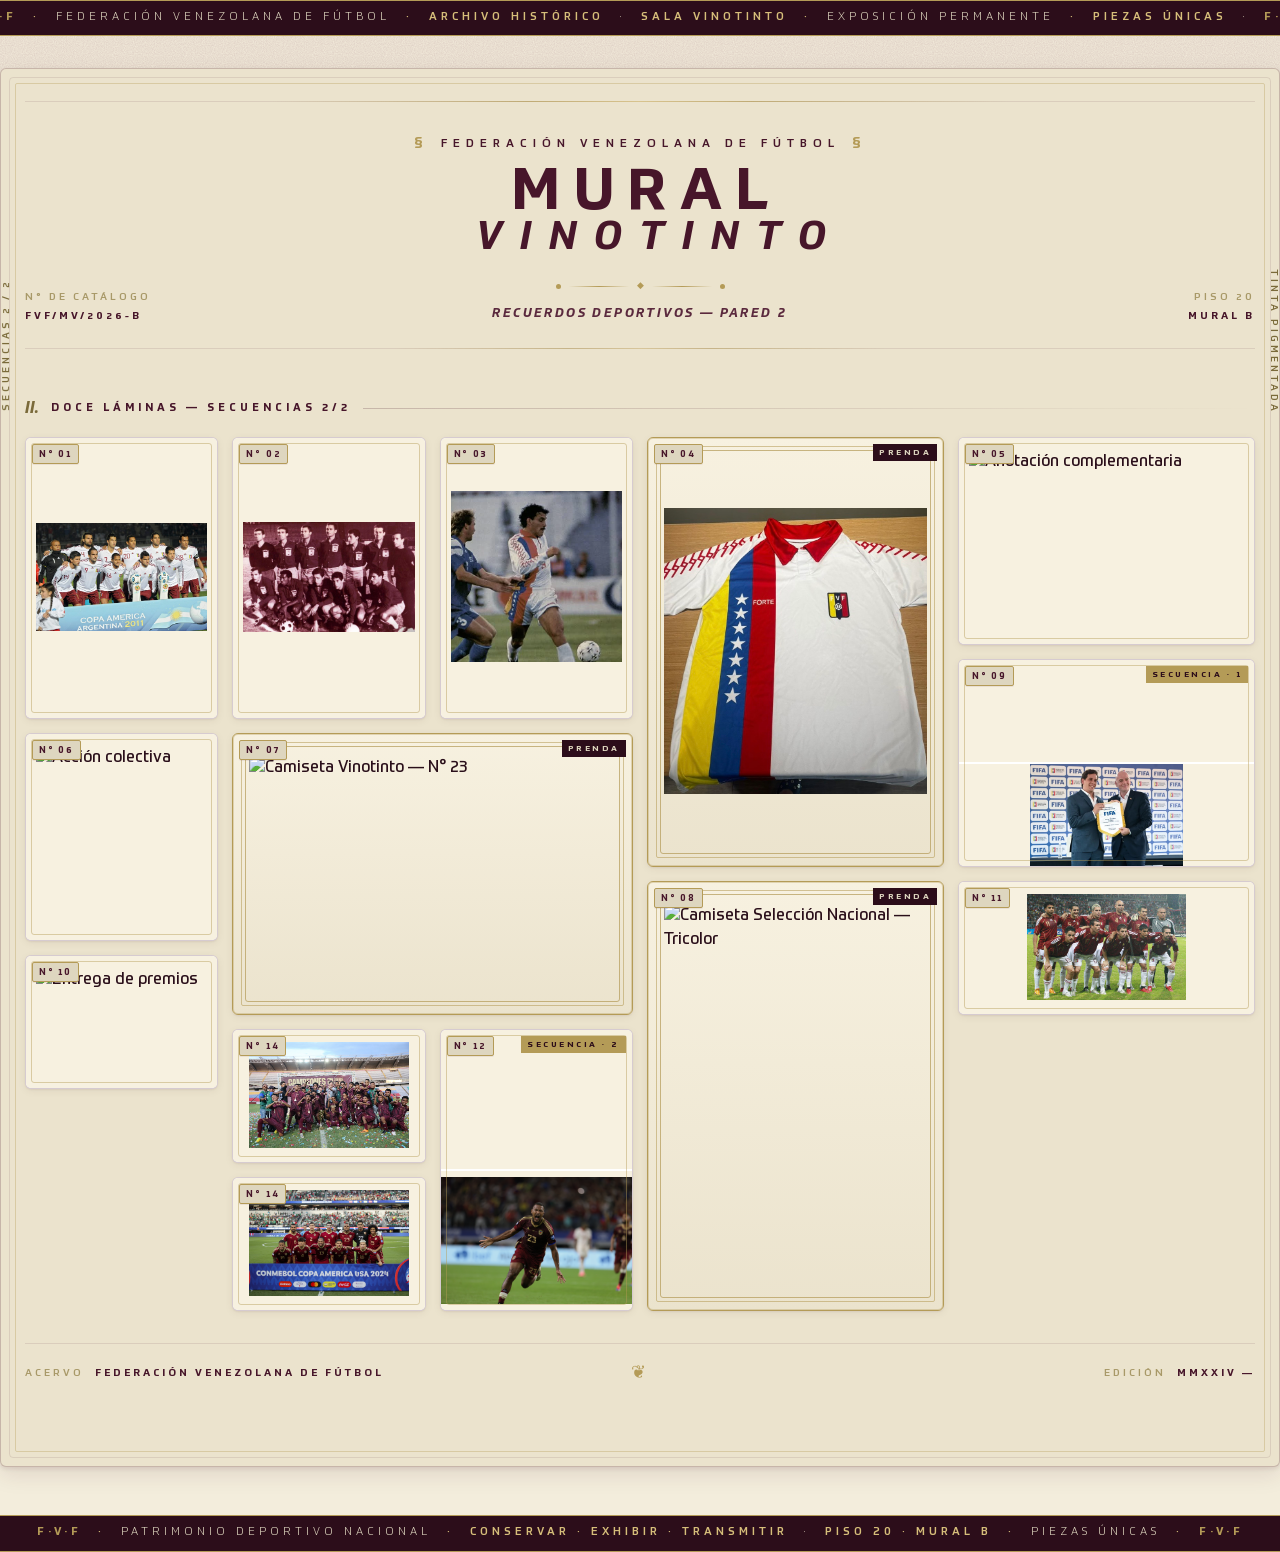
==== index2.html @ 31b4ae75 "Fix plate numbering conflict: plate 7 becomes 14, plate 11 is Juegos Indígenas" ====
<!DOCTYPE html>
<html lang="es">
<head>
    <meta charset="UTF-8">
    <meta name="viewport" content="width=device-width, initial-scale=1.0">
    <title>Mural Vinotinto — Pared 2 — Archivo FVF</title>
    <link rel="stylesheet" href="styles2.css">
</head>
<body>

<div class="grain" aria-hidden="true"></div>

<header class="archive-strip" aria-hidden="true">
    <div class="archive-strip__inner">
        <span>F·V·F</span>
        <span>·</span>
        <span>FEDERACIÓN VENEZOLANA DE FÚTBOL</span>
        <span>·</span>
        <span>ARCHIVO HISTÓRICO</span>
        <span>·</span>
        <span>SALA VINOTINTO</span>
        <span>·</span>
        <span>EXPOSICIÓN PERMANENTE</span>
        <span>·</span>
        <span>PIEZAS ÚNICAS</span>
        <span>·</span>
        <span>F·V·F</span>
    </div>
</header>

<div class="page-wrapper">

    <header class="page-header">
        <div class="page-header__meta page-header__meta--left">
            <span class="meta-line">N° DE CATÁLOGO</span>
            <span class="meta-value">FVF/MV/2026-B</span>
        </div>

        <div class="page-header__core">
            <p class="page-eyebrow">
                <span class="eyebrow-mark">§</span>
                <span>Federación Venezolana de Fútbol</span>
                <span class="eyebrow-mark">§</span>
            </p>
            <h1 class="page-title">
                <span class="title-line title-line--1">Mural</span>
                <span class="title-line title-line--2"><em>Vinotinto</em></span>
            </h1>
            <div class="page-header__rule" aria-hidden="true">
                <span class="rule-dot"></span>
                <span class="rule-bar"></span>
                <span class="rule-diamond">◆</span>
                <span class="rule-bar"></span>
                <span class="rule-dot"></span>
            </div>
            <p class="page-subtitle">Recuerdos deportivos &mdash; pared 2</p>
        </div>

        <div class="page-header__meta page-header__meta--right">
            <span class="meta-line">PISO 20</span>
            <span class="meta-value">MURAL B</span>
        </div>
    </header>

    <aside class="margin-note margin-note--left" aria-hidden="true">
        <span>— Inventario —</span>
        <span>Láminas 01 / 12</span>
        <span>Secuencias 2 / 2</span>
    </aside>

    <aside class="margin-note margin-note--right" aria-hidden="true">
        <span>— Soporte —</span>
        <span>Papel baritado</span>
        <span>Tinta pigmentada</span>
    </aside>

    <main class="mural-container" id="mural">

        <nav class="index-rail" aria-label="Índice de la colección">
            <span class="index-rail__num">ii.</span>
            <span class="index-rail__label">Doce láminas &mdash; secuencias 2/2</span>
            <span class="index-rail__rule"></span>
        </nav>

        <div class="mural-grid">

            <!-- Fila superior: 3 fotos + 2 camisetas -->

            <figure class="panel panel-1" data-category="teams" data-plate="01" data-title="Mejor participación en Copa América – Argentina 2011" data-desc="Bajo la dirección técnica de César Farías, la Selección Nacional absoluta firmó la página más gloriosa de su historia contemporánea al alcanzar, por primera vez, la instancia de semifinales del certamen continental más antiguo del mundo. La histórica campaña de la Vinotinto comenzó con una fase de grupos invicta en el Grupo B, donde sumó un memorable empate ante Brasil (0-0), una victoria frente a Ecuador (1-0) y un electrizante empate contra Paraguay (3-3). El punto cumbre del torneo llegó en los cuartos de final, cuando el combinado nacional superó con jerarquía a la favorita selección de Chile por 2-1 en San Juan, gracias a los goles de Oswaldo Vizcarrondo y Gabriel Cichero. Tras caer heroicamente en las semifinales por la vía de los penales y disputar el partido por el podio, Venezuela culminó con la obtención del cuarto lugar del torneo. Esta histórica posición representa el máximo rendimiento y el techo estadístico de la Vinotinto en la historia de la Copa América, estableciendo un hito sin precedentes de competitividad en la élite del fútbol sudamericano.">
                <span class="plate-number" aria-hidden="true">N°&nbsp;01</span>
                <img src="images2/2FOTO1.png" alt="Foto grupal de equipo">
            </figure>

            <figure class="panel panel-2" data-category="stadiums" data-plate="02" data-title="Primera victoria en Copa América – Uruguay 1967" data-desc="El 28 de enero de 1967, la Selección Nacional obtuvo su primera victoria oficial en el certamen continental, hoy conocido como Copa América. El encuentro, disputado en el Estadio Centenario de Montevideo, finalizó con un marcador de 3-0 frente a la delegación de Bolivia. Este resultado representó el ingreso de Venezuela en el registro de triunfos de la confederación y permanece como el hito fundacional de la competitividad internacional del fútbol venezolano en torneos oficiales.">
                <span class="plate-number" aria-hidden="true">N°&nbsp;02</span>
                <img src="images2/2FOTO2.png" alt="Sede de la FVF">
            </figure>

            <figure class="panel panel-3" data-category="teams" data-plate="03" data-title="José Luis Dolgetta · Máximo Goleador Copa América 1993" data-desc="José Luis Dolgetta Ascanio es el único venezolano en la historia en coronarse como máximo goleador de una Copa América, con 4 goles en la edición de Ecuador 1993, siendo además el máximo anotador histórico de Venezuela en el torneo con 6 goles. Con esos cuatro tantos superó a figuras como Gabriel Batistuta, Iván Zamorano y Adolfo "El Tren" Valencia, jugando apenas 3 partidos ante Ecuador, Uruguay y Estados Unidos. En 2009 fue galardonado por la CONMEBOL por su aporte dentro del campo de juego. Falleció el 31 de octubre de 2023 a los 53 años en Guayaquil, Ecuador, despedido por la FVF como una "leyenda inmortal" cuyo legado perdurará como inspiración para futuras generaciones del fútbol venezolano.">
                <span class="plate-number" aria-hidden="true">N°&nbsp;03</span>
                <img src="images2/2FOTO3.png" alt="Celebración del equipo">
            </figure>

            <figure class="panel panel-4 panel-jersey" data-category="jerseys" data-plate="04" data-title="Anotación complementaria" data-desc="Placa complementaria del mural 2.">
                <span class="plate-number" aria-hidden="true">N°&nbsp;04</span>
                <span class="plate-tag">PRENDA</span>
                <img src="images2/Camiseta3.jpg" alt="Camiseta histórica">
            </figure>

            <figure class="panel panel-5" data-category="events" data-plate="05" data-title="Tematización CNAR de Margarita" data-desc="La tematización del Centro Nacional de Alto Rendimiento (CNAR) de Margarita en 2024, bajo el período de Jorge Giménez, se centró en la modernización y potenciación de la identidad, renovando sus instalaciones, con la nueva imagen para consolidarlo como el epicentro de las selecciones nacionales de fútbol en Venezuela.">
                <span class="plate-number" aria-hidden="true">N°&nbsp;05</span>
                <img src="images2/2FOTO4.png" alt="Anotación complementaria">
            </figure>

            <!-- Fila media: fotos -->

            <figure class="panel panel-6" data-category="teams" data-plate="06" data-title="Deyna Castellanos · Goleadora Histórica de la Vinotinto Femenina" data-desc="Deyna Castellanos posee el registro como la goleadora histórica de la Selección Nacional absoluta femenina de Venezuela. Su trayectoria en el combinado nacional inició en las categorías formativas, donde formó parte de la delegación local en la obtención de dos campeonatos en los torneos Sudamericanos Sub-17 y en la consecución de dos cuartos lugares en las Copas Mundiales de la FIFA de dicha categoría. Su recorrido en la selección absoluta ha estado caracterizado por el desempeño en la capitanía y la efectividad frente al arco rival. Con una carrera profesional en clubes de ligas europeas y estadounidense, la delantera continúa sumando anotaciones en competencias oficiales y partidos amistosos internacionales en representación del balompié venezolano.">
                <span class="plate-number" aria-hidden="true">N°&nbsp;06</span>
                <img src="images2/2FOTO5.png" alt="Acción colectiva">
            </figure>

            <figure class="panel panel-7" data-category="events" data-plate="14" data-title="Acción de juego" data-desc="Momento de acción durante un partido oficial de la Selección Nacional.">
                <span class="plate-number" aria-hidden="true">N°&nbsp;14</span>
                <img src="images2/2FOTO8.png" alt="Acción de juego">
            </figure>

            <figure class="panel panel-8" data-category="events" data-plate="10" data-title="CONMEBOL Sub-17 de Futsal – Paraguay 2022" data-desc="La Selección Nacional de Venezuela firmó una actuación consagratoria al obtener la medalla de bronce en el certamen continental celebrado en Luque, Paraguay, durante el mes de junio de 2023, luego de la reprogramación del calendario oficial de la confederación. El combinado juvenil demostró un altísimo nivel competitivo a lo largo del torneo, logrando subirse al podio de manera contundente tras golear 5-1 a la delegación de Colombia en el encuentro definitivo por el tercer puesto, un partido donde la Vinotinto impuso su jerarquía táctica y efectividad goleadora desde los primeros minutos del juego.">
                <span class="plate-number" aria-hidden="true">N°&nbsp;10</span>
                <img src="images2/2FOTO6.png" alt="Entrega de premios">
            </figure>

            <figure class="panel panel-9 panel-jersey" data-category="jerseys" data-plate="08" data-title="Camiseta Selección Nacional — Tricolor" data-desc="Camiseta oficial de la Selección Nacional de Venezuela con los colores de la bandera nacional.">
                <span class="plate-number" aria-hidden="true">N°&nbsp;08</span>
                <span class="plate-tag">PRENDA</span>
                <img src="images2/Camiseta10.png" alt="Camiseta Selección Nacional — Tricolor">
            </figure>

            <figure class="panel panel-11" data-category="teams" data-plate="11" data-title="Primera edición de los Juegos Indígenas - Puerto Ordaz 2023" data-desc="Registro de la edición inaugural de los Juegos Indígenas organizada por la Federación Venezolana de Fútbol en el estado Bolívar. El certamen, celebrado en octubre de 2023, concluyó con la selección del estado Amazonas como campeón invicto tras imponerse 1-0 ante la delegación del Zulia en la final. Este evento institucionalizó un espacio de competición para los pueblos originarios, integrando el talento deportivo de diversas regiones bajo los estándares federativos y fortaleciendo la identidad cultural dentro de la estructura del fútbol nacional.">
                <span class="plate-number" aria-hidden="true">N°&nbsp;11</span>
                <img src="images2/2FOTO11.png" alt="Foto de equipo">
            </figure>

            <!-- Fila inferior: stacks y fotos -->

            <figure class="panel panel-12 panel-stack" data-category="events" data-plate="09" data-title="Visitas institucionales-Presidente FIFA Y CONMEBOL" data-desc="La gestión federativa iniciada en 2021 ha contado con el aval de las máximas autoridades del fútbol mundial y regional. Durante los primeros 100 días de administración, el presidente de la FIFA, Gianni Infantino, realizó una visita oficial en la que evaluó el crecimiento técnico y el potencial del fútbol venezolano. Posteriormente, en julio de 2022, el presidente de la CONMEBOL, Alejandro Domínguez, cumplió una agenda de trabajo en el país coincidiendo con el primer año de gestión de Jorge Giménez. Estos encuentros diplomáticos consolidan la integración de la Federación en los planes estratégicos de desarrollo de ambas organizaciones.">
                <span class="plate-number" aria-hidden="true">N°&nbsp;09</span>
                <span class="plate-tag plate-tag--alt">SECUENCIA · 1</span>
                <div class="stack-item" style="background-image:url('images2/2FOTO7_1_.png')"></div>
                <div class="stack-item" style="background-image:url('images2/2FOTO7_2_.png')"></div>
            </figure>

            <figure class="panel panel-13 panel-stack" data-category="events" data-plate="12" data-title="Máximo Goleador Histórico: Salomón Rondón" data-desc="Durante la edición de la Copa América 2024 en Estados Unidos, Salomón Rondón alcanzó los 7 goles en el historial de este certamen, consolidando su liderazgo estadístico en el encuentro de cuartos de final ante Canadá, en donde marcó un gol inolvidable desde el centro de la cancha. Con este registro, superó la marca de 6 anotaciones que ostentaba José Luis Dolgetta desde 1995. A su vez, el delantero venezolano con un total de 13 goles, Salomón Rondón es el máximo anotador de la Selección Nacional en procesos clasificatorios hacia la Copa Mundial de la FIFA, conseguido en el proceso de eliminatorias mundialistas para USA, MÉXICO CANADÁ 2026. El hito se estableció tras anotar el gol del empate (1-1) frente a Argentina en la ciudad de Maturín el 10 de octubre del 2024, superando el récord previo de 12 tantos establecido por Juan Arango.">
                <span class="plate-number" aria-hidden="true">N°&nbsp;12</span>
                <span class="plate-tag plate-tag--alt">SECUENCIA · 2</span>
                <div class="stack-item" style="background-image:url('images2/2FOTO10_1_.png')"></div>
                <div class="stack-item" style="background-image:url('images2/2FOTO10_2_.png')"></div>
            </figure>

            <figure class="panel panel-14" data-category="events" data-plate="14" data-title="Mejor participación Copa América 2024 en Fase de Grupos - Estados Unidos 2024" data-desc="Mejor campaña de la Vinotinto absoluta en Copa América en fase de grupos. En este torneo, la Vinotinto logró por primera vez en su historia un puntaje ideal, batiendo a Ecuador (2-1), México (1-0) y a Jamaica (3-0), obteniendo 9 puntos de 9 posibles al ganar sus tres encuentros correspondientes al Grupo B.">
                <span class="plate-number" aria-hidden="true">N°&nbsp;14</span>
                <img src="images2/2FOTO9.png" alt="Momento de juego">
            </figure>

            <figure class="panel panel-15 panel-jersey" data-category="jerseys" data-plate="07" data-title="Camiseta Vinotinto — N° 23" data-desc="Camiseta vinotinto de la Selección Nacional con el número 23, utilizada en competiciones oficiales.">
                <span class="plate-number" aria-hidden="true">N°&nbsp;07</span>
                <span class="plate-tag">PRENDA</span>
                <img src="images2/Camiseta5.png" alt="Camiseta Vinotinto — N° 23">
            </figure>

        </div>

        <footer class="archive-footer">
            <div class="archive-footer__col archive-footer__col--left">
                <span class="footer-key">Acervo</span>
                <span class="footer-val">Federación Venezolana de Fútbol</span>
            </div>
            <div class="archive-footer__col archive-footer__col--center">
                <span class="footer-ornament">❦</span>
            </div>
            <div class="archive-footer__col archive-footer__col--right">
                <span class="footer-key">Edición</span>
                <span class="footer-val">MMXXIV &mdash;</span>
            </div>
        </footer>

    </main>

</div>

<footer class="archive-strip archive-strip--bottom" aria-hidden="true">
    <div class="archive-strip__inner">
        <span>F·V·F</span>
        <span>·</span>
        <span>PATRIMONIO DEPORTIVO NACIONAL</span>
        <span>·</span>
        <span>CONSERVAR · EXHIBIR · TRANSMITIR</span>
        <span>·</span>
        <span>PISO 20 · MURAL B</span>
        <span>·</span>
        <span>PIEZAS ÚNICAS</span>
        <span>·</span>
        <span>F·V·F</span>
    </div>
</footer>

<div class="lightbox" id="lightbox" role="dialog" aria-modal="true" aria-hidden="true">
    <button class="lightbox-close" id="lightboxClose" aria-label="Cerrar vista ampliada">&times;</button>
    <figure class="lightbox-content">
        <div class="lightbox-frame">
            <span class="lightbox-plate" id="lightboxPlate"></span>
            <img id="lightboxImg" src="" alt="">
        </div>
        <figcaption>
            <p class="lightbox-eyebrow" id="lightboxEyebrow">Placa del archivo</p>
            <h2 id="lightboxTitle"></h2>
            <p id="lightboxDesc"></p>
        </figcaption>
    </figure>
</div>

<script src="script.js"></script>
</body>
</html>
---- styles2.css ----
/* ============================================
   FUENTES — Prometo (local)
   ============================================ */
@font-face {
    font-family: 'Prometo';
    src: url('prometo_font/Prometo-Light.ttf') format('truetype');
    font-weight: 300;
    font-style: normal;
    font-display: swap;
}
@font-face {
    font-family: 'Prometo';
    src: url('prometo_font/Prometo.ttf') format('truetype');
    font-weight: 400;
    font-style: normal;
    font-display: swap;
}
@font-face {
    font-family: 'Prometo';
    src: url('prometo_font/Prometo-Medium.ttf') format('truetype');
    font-weight: 500;
    font-style: normal;
    font-display: swap;
}
@font-face {
    font-family: 'Prometo';
    src: url('prometo_font/Prometo-Bold.ttf') format('truetype');
    font-weight: 700;
    font-style: normal;
    font-display: swap;
}
@font-face {
    font-family: 'Prometo';
    src: url('prometo_font/Prometo-BoldItalic.ttf') format('truetype');
    font-weight: 700;
    font-style: italic;
    font-display: swap;
}
@font-face {
    font-family: 'Prometo';
    src: url('prometo_font/Prometo-Black.ttf') format('truetype');
    font-weight: 900;
    font-style: normal;
    font-display: swap;
}

/* ============================================
   MURAL VINOTINTO — Paleta FVF
   ============================================ */
:root {
    --vino:        #47162a;
    --vino-oscuro: #2c0d1a;
    --vino-suave:  #6a1f3a;
    --oro:         #b49b57;
    --oro-claro:   #d6be7a;
    --oro-sombra:  #7a6a3a;
    --pergamino:   #ded6bf;
    --pergamino-2: #c9c0a5;
    --blanco:      #ffffff;
    --noche:       #1C1C1C;
    --noche-2:     #2a2426;

    --ink-1: #2a0f1a;
    --ink-2: #5b2a3e;
    --ink-3: #7a6a3a;
    --ink-4: #a89968;

    --line-1: rgba(71, 22, 42, 0.10);
    --line-2: rgba(71, 22, 42, 0.22);
    --line-3: rgba(71, 22, 42, 0.40);
    --line-oro: #b49b57;
    --line-vino: rgba(71, 22, 42, 0.6);

    --bg-0: #f3eddc;
    --bg-1: #ebe3cd;
    --bg-2: #ffffff;
    --bg-3: #ded6bf;
    --bg-control: #f7f1e0;

    --shadow-1: 0 1px 2px rgba(71, 22, 42, 0.08), 0 2px 8px rgba(71, 22, 42, 0.06);
    --shadow-2: 0 2px 4px rgba(71, 22, 42, 0.10), 0 8px 22px rgba(71, 22, 42, 0.10);
    --shadow-3: 0 4px 8px rgba(71, 22, 42, 0.12), 0 18px 40px rgba(71, 22, 42, 0.15);

    --r-sm: 4px;
    --r-md: 6px;
    --r-lg: 10px;

    --s-1: 4px;
    --s-2: 8px;
    --s-3: 12px;
    --s-4: 16px;
    --s-5: 24px;
    --s-6: 32px;
    --s-7: 48px;
    --s-8: 64px;

    --font-display: 'Prometo', 'Helvetica Neue', Arial, sans-serif;
    --font-body:    'Prometo', 'Helvetica Neue', Arial, sans-serif;
    --font-mono:    'Prometo', 'Courier New', monospace;
}

/* ============================================
   RESET Y BASE
   ============================================ */
*, *::before, *::after { box-sizing: border-box; margin: 0; padding: 0; }
html { scroll-behavior: smooth; }
body {
    font-family: var(--font-body);
    background: var(--bg-0);
    color: var(--ink-1);
    line-height: 1.5;
    min-height: 100vh;
    -webkit-font-smoothing: antialiased;
    text-rendering: optimizeLegibility;
    overflow-x: hidden;
}
img { display: block; max-width: 100%; height: auto; }
button { font: inherit; cursor: pointer; border: none; background: none; color: inherit; }

/* ============================================
   TEXTURA DE PAPEL / GRANO
   ============================================ */
.grain {
    position: fixed;
    inset: 0;
    pointer-events: none;
    z-index: 1;
    opacity: 0.35;
    mix-blend-mode: multiply;
    background-image: url("data:image/svg+xml;utf8,<svg viewBox='0 0 200 200' xmlns='http://www.w3.org/2000/svg'><filter id='n'><feTurbulence type='fractalNoise' baseFrequency='0.9' numOctaves='2' stitchTiles='stitch'/><feColorMatrix values='0 0 0 0 0.28  0 0 0 0 0.09  0 0 0 0 0.16  0 0 0 0.55 0'/></filter><rect width='100%25' height='100%25' filter='url(%23n)'/></svg>");
    background-size: 200px 200px;
}

/* ============================================
   FILO / SELLO DE ARCHIVO
   ============================================ */
.archive-strip {
    background: var(--vino-oscuro);
    color: var(--oro-claro);
    border-top: 1px solid var(--oro);
    border-bottom: 1px solid var(--oro);
    overflow: hidden;
    position: relative;
    z-index: 5;
}
.archive-strip--bottom {
    background: var(--vino-oscuro);
    margin-top: var(--s-6);
}
.archive-strip__inner {
    display: flex;
    gap: var(--s-4);
    align-items: center;
    justify-content: center;
    white-space: nowrap;
    padding: 9px 0;
    font-size: 0.68rem;
    letter-spacing: 4px;
    text-transform: uppercase;
    font-weight: 500;
    color: var(--oro-claro);
    animation: strip-marquee 38s linear infinite;
}
.archive-strip__inner span:nth-child(odd) { color: var(--oro-claro); }
.archive-strip__inner span:nth-child(3n)   { color: var(--pergamino); font-weight: 300; }
.archive-strip__inner span:first-child,
.archive-strip__inner span:last-child  { color: var(--oro); font-weight: 700; }

@keyframes strip-marquee {
    from { transform: translateX(0); }
    to   { transform: translateX(-50%); }
}

/* ============================================
   MARCO DE LA SALA
   ============================================ */
.page-wrapper {
    max-width: 1280px;
    margin: var(--s-6) auto var(--s-7);
    padding: var(--s-6) var(--s-5) var(--s-7);
    background: var(--bg-1);
    border: 1px solid var(--line-2);
    border-radius: var(--r-md);
    box-shadow: var(--shadow-2);
    position: relative;
    z-index: 2;
}
.page-wrapper::before {
    content: "";
    position: absolute;
    inset: 8px;
    border: 1px solid var(--line-1);
    border-radius: 4px;
    pointer-events: none;
}
.page-wrapper::after {
    content: "";
    position: absolute;
    inset: 14px;
    border: 1px solid var(--line-oro);
    border-radius: 2px;
    pointer-events: none;
    opacity: 0.35;
}

/* ============================================
   CARTEL DE LA SALA (encabezado)
   ============================================ */
.page-header {
    display: grid;
    grid-template-columns: 1fr auto 1fr;
    align-items: end;
    gap: var(--s-5);
    margin-bottom: var(--s-6);
    padding: var(--s-6) 0 var(--s-5);
    position: relative;
    border-top: 1px solid var(--line-1);
    border-bottom: 1px solid var(--line-1);
}
.page-header::before,
.page-header::after {
    content: "";
    position: absolute;
    left: 50%;
    transform: translateX(-50%);
    height: 1px;
    background: linear-gradient(90deg, transparent 0%, var(--oro) 35%, var(--oro-claro) 50%, var(--oro) 65%, transparent 100%);
}
.page-header::before { top: -1px;   width: 60%;  opacity: 0.7; }
.page-header::after  { bottom: -1px; width: 40%;  opacity: 0.5; }

.page-header__meta {
    display: flex;
    flex-direction: column;
    gap: 4px;
    font-size: 0.62rem;
    letter-spacing: 3px;
    text-transform: uppercase;
    color: var(--ink-3);
    font-weight: 500;
}
.page-header__meta--left  { text-align: left;  align-items: flex-start; }
.page-header__meta--right { text-align: right; align-items: flex-end; }
.page-header__meta .meta-line { color: var(--ink-4); }
.page-header__meta .meta-value { color: var(--vino); font-weight: 700; }

.page-header__core {
    text-align: center;
    display: flex;
    flex-direction: column;
    align-items: center;
    gap: var(--s-2);
}

.page-eyebrow {
    font-family: var(--font-body);
    font-size: 0.7rem;
    font-weight: 500;
    letter-spacing: 6px;
    text-transform: uppercase;
    color: var(--vino);
    display: inline-flex;
    align-items: center;
    gap: var(--s-3);
}
.eyebrow-mark {
    color: var(--oro);
    font-size: 0.85rem;
    font-weight: 700;
    transform: translateY(-1px);
}

.page-title {
    font-family: var(--font-display);
    line-height: 0.95;
    color: var(--vino);
    text-transform: uppercase;
    display: flex;
    flex-direction: column;
    align-items: center;
    gap: 0;
    margin: 4px 0 6px;
}
.title-line--1 {
    font-size: clamp(2.4rem, 5.2vw, 3.6rem);
    font-weight: 700;
    letter-spacing: 14px;
    padding-left: 14px;
}
.title-line--2 {
    font-size: clamp(1.6rem, 3.4vw, 2.4rem);
    font-weight: 300;
    letter-spacing: 22px;
    padding-left: 22px;
    color: var(--vino-oscuro);
}
.title-line--2 em {
    font-style: italic;
    font-weight: 300;
    letter-spacing: 18px;
    padding-left: 18px;
    color: var(--vino);
}

.page-header__rule {
    display: flex;
    align-items: center;
    gap: var(--s-2);
    margin: var(--s-2) 0 var(--s-1);
}
.rule-dot { width: 5px; height: 5px; border-radius: 50%; background: var(--oro); }
.rule-bar { width: 60px; height: 1px; background: linear-gradient(90deg, transparent, var(--oro), transparent); }
.rule-diamond { color: var(--oro); font-size: 0.55rem; transform: translateY(-1px); }

.page-subtitle {
    font-size: 0.78rem;
    color: var(--ink-2);
    font-weight: 400;
    letter-spacing: 2.4px;
    text-transform: uppercase;
    font-style: italic;
}

/* ============================================
   ANOTACIONES MARGINALES
   ============================================ */
.margin-note {
    position: absolute;
    top: 200px;
    font-size: 0.6rem;
    letter-spacing: 3px;
    text-transform: uppercase;
    color: var(--ink-3);
    font-weight: 500;
    display: flex;
    flex-direction: column;
    gap: 6px;
    pointer-events: none;
    z-index: 3;
}
.margin-note--left  { left: -42px;  writing-mode: vertical-rl; transform: rotate(180deg); }
.margin-note--right { right: -42px; writing-mode: vertical-rl; }
.margin-note span:first-child {
    color: var(--vino);
    font-weight: 700;
    letter-spacing: 4px;
}

/* ============================================
   RAIL DE ÍNDICE
   ============================================ */
.index-rail {
    display: flex;
    align-items: center;
    gap: var(--s-3);
    margin: 0 0 var(--s-4);
    font-size: 0.66rem;
    letter-spacing: 4px;
    text-transform: uppercase;
    color: var(--ink-3);
    font-weight: 500;
}
.index-rail__num {
    font-family: var(--font-display);
    font-style: italic;
    font-size: 1rem;
    color: var(--oro-sombra);
    font-weight: 700;
    letter-spacing: 0;
}
.index-rail__label { color: var(--vino); font-weight: 700; }
.index-rail__rule {
    flex: 1;
    height: 1px;
    background: linear-gradient(90deg, var(--line-2) 0%, transparent 100%);
}

/* ============================================
   CONTENEDOR DEL MURAL
   ============================================ */
.mural-container {
    position: relative;
    padding: var(--s-4) 0 var(--s-6);
}

.mural-grid {
    display: grid;
    grid-template-columns: repeat(12, 1fr);
    grid-auto-rows: 60px;
    gap: 14px;
    position: relative;
}

/* ============================================
   PANELES — ESTILOS BASE
   ============================================ */
.panel {
    position: relative;
    margin: 0;
    overflow: hidden;
    border-radius: var(--r-md);
    background: var(--bg-2);
    border: 1px solid var(--line-2);
    box-shadow: var(--shadow-1);
    cursor: pointer;
    transition:
        transform 0.45s cubic-bezier(.2,.7,.3,1),
        box-shadow 0.45s ease,
        border-color 0.35s ease,
        z-index 0s 0.25s;
    z-index: 1;
}
.panel::after {
    content: "";
    position: absolute;
    inset: 5px;
    border: 1px solid var(--line-oro);
    border-radius: 3px;
    pointer-events: none;
    opacity: 0.45;
    transition: opacity 0.4s ease;
    z-index: 3;
}
.panel img {
    width: 100%;
    height: 100%;
    object-fit: contain;
    display: block;
    transition: transform 0.6s cubic-bezier(.2,.7,.3,1), filter 0.4s ease;
    background: #f7f1e0;
    padding: 12px 10px 14px;
}
.panel:hover,
.panel.is-highlight {
    transform: translateY(-4px);
    border-color: var(--line-oro);
    box-shadow: var(--shadow-2), 0 0 0 1px var(--oro);
    z-index: 20;
    transition: transform 0.45s cubic-bezier(.2,.7,.3,1), box-shadow 0.45s ease, border-color 0.35s ease, z-index 0s;
}
.panel:hover::after,
.panel.is-highlight::after { opacity: 1; }
.panel:hover img,
.panel.is-highlight img { transform: scale(1.04); }
.panel.is-dimmed { opacity: 0.30; filter: grayscale(60%); }

/* Etiqueta de placa */
.plate-number {
    position: absolute;
    top: 6px;
    left: 6px;
    z-index: 4;
    font-family: var(--font-display);
    font-size: 0.55rem;
    letter-spacing: 1.8px;
    color: var(--vino);
    background: var(--pergamino);
    padding: 3px 6px 2px;
    border: 1px solid var(--line-oro);
    border-radius: 2px;
    text-transform: uppercase;
    font-weight: 700;
    box-shadow: 0 1px 0 rgba(71, 22, 42, 0.08);
    transition: background 0.35s ease, color 0.35s ease;
}
.panel:hover .plate-number,
.panel.is-highlight .plate-number {
    background: var(--vino);
    color: var(--oro-claro);
    border-color: var(--oro);
}

/* Etiqueta de categoría */
.plate-tag {
    position: absolute;
    top: 6px;
    right: 6px;
    z-index: 4;
    font-family: var(--font-display);
    font-size: 0.5rem;
    letter-spacing: 2.5px;
    color: var(--pergamino);
    background: var(--vino-oscuro);
    padding: 3px 6px 2px;
    text-transform: uppercase;
    font-weight: 700;
    transition: background 0.35s ease, color 0.35s ease;
}
.plate-tag--alt {
    background: var(--oro);
    color: var(--vino-oscuro);
}
.panel:hover .plate-tag,
.panel.is-highlight .plate-tag {
    background: var(--oro);
    color: var(--vino-oscuro);
}
.panel:hover .plate-tag--alt,
.panel.is-highlight .plate-tag--alt {
    background: var(--vino-oscuro);
    color: var(--oro);
}

/* Panel con stack vertical */
.panel-stack {
    padding: 0;
    background: var(--bg-2);
    display: flex;
    flex-direction: column;
    gap: 2px;
}
.panel-stack .plate-number,
.panel-stack .plate-tag { z-index: 5; }
.stack-item {
    flex: 1;
    width: 100%;
    min-height: 0;
    background-position: center;
    background-size: contain;
    background-repeat: no-repeat;
    background-color: #f7f1e0;
}

/* Panel tipo jersey */
.panel-jersey {
    background: linear-gradient(180deg, #f7f1e0 0%, #ebe3cd 100%);
    border: 1px solid var(--line-oro);
    box-shadow: inset 0 0 0 1px rgba(180, 155, 87, 0.35), var(--shadow-1);
}
.panel-jersey::before {
    content: "";
    position: absolute;
    inset: 8px;
    border: 1px solid rgba(180, 155, 87, 0.55);
    border-radius: 2px;
    pointer-events: none;
    z-index: 3;
}
.panel-jersey::after {
    inset: 12px;
    border-color: var(--line-oro);
    opacity: 0.7;
}
.panel-jersey img {
    background: transparent;
    padding: 22px 16px 24px;
}

/* ============================================
   POSICIONAMIENTO — PAREDA 2
   Estructura basada en pared2.png:
   - Fila superior: foto grande + 2 camisetas + foto
   - Fila media: fotos pequeñas
   - Fila inferior: fotos + stacks
   ============================================ */

/* Fila superior: 3 fotos + 2 camisetas */
.panel-1   { grid-column: 1 / span 2;  grid-row: 1 / span 4; }   /* 2FOTO1 — foto grande grupo */
.panel-2   { grid-column: 3 / span 2;  grid-row: 1 / span 4; }   /* 2FOTO2 — sede FVF */
.panel-3   { grid-column: 5 / span 2;  grid-row: 1 / span 4; }   /* 2FOTO3 — celebración */
.panel-4   { grid-column: 7 / span 3;  grid-row: 1 / span 6; }   /* Camiseta10 — camiseta blanca tricolor */
.panel-5   { grid-column: 10 / span 3; grid-row: 1 / span 3; }   /* 2FOTO4 — más pequeña */

/* Fila media */
.panel-6   { grid-column: 1 / span 2;  grid-row: 5 / span 3; }   /* 2FOTO4 */
.panel-7   { grid-column: 3 / span 2;  grid-row: 9 / span 2; }   /* 2FOTO5 — izquierda, arriba */
.panel-8   { grid-column: 1 / span 2;  grid-row: 8 / span 2; }   /* 2FOTO6 — debajo de panel 6 */
.panel-9   { grid-column: 7 / span 3;  grid-row: 7 / span 6; }   /* Camiseta10 — debajo de panel 4, mismo tamaño */
.panel-11  { grid-column: 10 / span 3; grid-row: 7 / span 2; }   /* 2FOTO9 — mismo ancho que panel 12 */

/* Fila inferior — stacks y fotos */
.panel-12  { grid-column: 10 / span 3; grid-row: 4 / span 3; }   /* Stack: 2FOTO7_1 + 2FOTO7_2 — debajo de panel 5 */
.panel-15  { grid-column: 3 / span 4;  grid-row: 5 / span 4; }  /* Camiseta5 — arriba */
.panel-13  { grid-column: 5 / span 2;  grid-row: 9 / span 4; }  /* Stack: 2FOTO10 — derecha */
.panel-14  { grid-column: 3 / span 2;  grid-row: 11 / span 2; }  /* 2FOTO11 — izquierda, abajo */

/* ============================================
   PIE EDITORIAL
   ============================================ */
.archive-footer {
    display: grid;
    grid-template-columns: 1fr auto 1fr;
    align-items: center;
    gap: var(--s-4);
    margin-top: var(--s-6);
    padding: var(--s-4) 0 0;
    border-top: 1px solid var(--line-1);
    font-size: 0.62rem;
    letter-spacing: 3px;
    text-transform: uppercase;
    color: var(--ink-3);
    font-weight: 500;
}
.archive-footer__col--left  { text-align: left;  }
.archive-footer__col--right { text-align: right; }
.archive-footer__col--center { text-align: center; }
.footer-key { color: var(--ink-4); margin-right: 6px; }
.footer-val { color: var(--vino); font-weight: 700; }
.footer-ornament { color: var(--oro); font-size: 1.1rem; }

/* ============================================
   LIGHTBOX
   ============================================ */
.lightbox {
    position: fixed;
    inset: 0;
    background: rgba(28, 28, 28, 0.85);
    display: flex;
    align-items: center;
    justify-content: center;
    padding: var(--s-5);
    opacity: 0;
    visibility: hidden;
    transition: opacity 0.3s ease, visibility 0.3s ease;
    z-index: 1000;
    backdrop-filter: blur(10px);
    -webkit-backdrop-filter: blur(10px);
}
.lightbox.is-open {
    opacity: 1;
    visibility: visible;
}
.lightbox-content {
    max-width: 96vw;
    max-height: 92vh;
    display: flex;
    flex-direction: row;
    align-items: stretch;
    justify-content: center;
    gap: var(--s-5);
    transform: scale(0.94);
    transition: transform 0.4s cubic-bezier(.2,.7,.3,1);
}
.lightbox.is-open .lightbox-content { transform: scale(1); }
.lightbox-frame {
    position: relative;
    padding: 10px;
    background: var(--pergamino);
    border: 1px solid var(--line-oro);
    box-shadow: var(--shadow-3);
    flex: 0 1 auto;
    display: flex;
    align-items: center;
    justify-content: center;
    max-height: 88vh;
}
.lightbox-frame::before {
    content: "";
    position: absolute;
    inset: 4px;
    border: 1px solid var(--line-oro);
    pointer-events: none;
    opacity: 0.6;
}
.lightbox-plate {
    position: absolute;
    top: -14px;
    left: 50%;
    transform: translateX(-50%);
    background: var(--vino-oscuro);
    color: var(--oro-claro);
    font-family: var(--font-display);
    font-size: 0.65rem;
    letter-spacing: 3px;
    text-transform: uppercase;
    padding: 4px 14px;
    z-index: 2;
    font-weight: 700;
}
.lightbox-content img {
    max-width: 52vw;
    max-height: 84vh;
    object-fit: contain;
    display: block;
    background: #f7f1e0;
}
.lightbox-content figcaption {
    text-align: left;
    width: 420px;
    max-width: 42vw;
    padding: var(--s-3) var(--s-3) var(--s-3) 0;
    color: var(--pergamino);
    flex: 0 0 420px;
    max-height: 86vh;
    overflow-y: auto;
    scrollbar-width: thin;
    scrollbar-color: var(--oro) transparent;
}
.lightbox-content figcaption::-webkit-scrollbar { width: 6px; }
.lightbox-content figcaption::-webkit-scrollbar-track { background: transparent; }
.lightbox-content figcaption::-webkit-scrollbar-thumb { background: var(--line-oro); border-radius: 3px; }
.lightbox-eyebrow {
    font-size: 0.62rem;
    letter-spacing: 4px;
    text-transform: uppercase;
    color: var(--oro);
    font-weight: 700;
    margin-bottom: 8px;
}
.lightbox-content figcaption h2 {
    font-family: var(--font-display);
    font-size: 1.35rem;
    font-weight: 700;
    letter-spacing: 2px;
    line-height: 1.2;
    color: var(--oro-claro);
    text-transform: uppercase;
    margin-bottom: 12px;
}
.lightbox-content figcaption p {
    font-size: 0.88rem;
    color: var(--pergamino);
    line-height: 1.65;
    font-weight: 300;
    text-align: justify;
    hyphens: auto;
}
.lightbox-close {
    position: absolute;
    top: 18px;
    right: 28px;
    font-size: 1.6rem;
    color: var(--oro-claro);
    width: 44px;
    height: 44px;
    display: flex;
    align-items: center;
    justify-content: center;
    border-radius: 50%;
    background: rgba(28, 13, 26, 0.6);
    border: 1px solid var(--oro);
    transition: background 0.25s ease, transform 0.4s ease, border-color 0.25s ease;
    line-height: 1;
}
.lightbox-close:hover {
    background: var(--vino);
    border-color: var(--oro-claro);
    transform: rotate(90deg);
    color: var(--oro-claro);
}

/* ============================================
   ANIMACIONES
   ============================================ */
@keyframes fadeUp {
    from { opacity: 0; transform: translateY(18px); }
    to   { opacity: 1; transform: translateY(0); }
}
@keyframes header-rise {
    from { opacity: 0; transform: translateY(8px); letter-spacing: 4px; }
    to   { opacity: 1; transform: translateY(0);  letter-spacing: 14px; }
}

.page-header { animation: fadeUp 0.7s ease both; }
.page-header__meta--left  { animation: fadeUp 0.6s ease 0.1s both; }
.page-header__meta--right { animation: fadeUp 0.6s ease 0.1s both; }
.title-line--1 { animation: header-rise 0.9s cubic-bezier(.2,.7,.3,1) 0.15s both; }
.title-line--2 { animation: fadeUp 0.7s ease 0.35s both; }
.page-header__rule { animation: fadeUp 0.6s ease 0.5s both; }
.page-subtitle { animation: fadeUp 0.6s ease 0.6s both; }
.index-rail { animation: fadeUp 0.6s ease 0.7s both; }
.archive-footer { animation: fadeUp 0.6s ease 1.1s both; }

.panel { animation: fadeUp 0.7s ease both; }
.panel-1  { animation-delay: 0.20s; }
.panel-2  { animation-delay: 0.25s; }
.panel-3  { animation-delay: 0.30s; }
.panel-4  { animation-delay: 0.35s; }
.panel-5  { animation-delay: 0.40s; }
.panel-6  { animation-delay: 0.45s; }
.panel-7  { animation-delay: 0.50s; }
.panel-8  { animation-delay: 0.55s; }
.panel-9  { animation-delay: 0.60s; }
.panel-11 { animation-delay: 0.65s; }
.panel-12 { animation-delay: 0.75s; }
.panel-13 { animation-delay: 0.80s; }
.panel-14 { animation-delay: 0.85s; }
.panel-15 { animation-delay: 0.90s; }

/* ============================================
   FOCUS — accesibilidad
   ============================================ */
:focus-visible {
    outline: 2px solid var(--vino);
    outline-offset: 3px;
    border-radius: 4px;
}
.panel:focus-visible {
    outline: 2px solid var(--vino);
    outline-offset: 4px;
}

/* ============================================
   RESPONSIVE — TABLET
   ============================================ */
@media (max-width: 900px) {
    .archive-strip__inner { font-size: 0.6rem; letter-spacing: 3px; }
    .page-header {
        grid-template-columns: 1fr;
        text-align: center;
        gap: var(--s-3);
    }
    .page-header__meta--left,
    .page-header__meta--right {
        align-items: center;
        text-align: center;
    }
    .page-header__core { order: -1; }
    .margin-note { display: none; }

    .mural-grid {
        grid-template-columns: repeat(6, 1fr);
        grid-auto-rows: 70px;
        gap: 10px;
    }

    .panel-1   { grid-column: 1 / span 6; grid-row: 1 / span 4; }
    .panel-2   { grid-column: 1 / span 3; grid-row: 5 / span 6; }
    .panel-3   { grid-column: 4 / span 3; grid-row: 5 / span 6; }
    .panel-4   { grid-column: 1 / span 3; grid-row: 11 / span 2; }
    .panel-5   { grid-column: 4 / span 3; grid-row: 11 / span 2; }
    .panel-6   { grid-column: 1 / span 3; grid-row: 13 / span 3; }
    .panel-7   { grid-column: 4 / span 3; grid-row: 13 / span 3; }
    .panel-8   { grid-column: 1 / span 2; grid-row: 16 / span 2; }
    .panel-9   { grid-column: 3 / span 2; grid-row: 16 / span 2; }
    .panel-11  { grid-column: 1 / span 6; grid-row: 18 / span 2; }
    .panel-12  { grid-column: 4 / span 3; grid-row: 20 / span 4; }
    .panel-13  { grid-column: 1 / span 3; grid-row: 20 / span 4; }
    .panel-14  { grid-column: 4 / span 3; grid-row: 24 / span 4; }
    .panel-15  { grid-column: 1 / span 6; grid-row: 28 / span 2; }
}

/* ============================================
   RESPONSIVE — MÓVIL
   ============================================ */
@media (max-width: 600px) {
    .page-wrapper { padding: var(--s-4) var(--s-2) var(--s-5); margin: var(--s-3) auto; }
    .title-line--1 { letter-spacing: 8px;  padding-left: 8px; }
    .title-line--2 { letter-spacing: 10px; padding-left: 10px; }
    .title-line--2 em { letter-spacing: 8px; padding-left: 8px; }

    .mural-grid {
        display: flex;
        flex-direction: column;
        gap: var(--s-3);
    }

    .panel,
    .panel-1, .panel-2, .panel-3, .panel-4, .panel-5,
    .panel-6, .panel-7, .panel-8, .panel-9, .panel-11,
    .panel-12, .panel-13, .panel-14, .panel-15 {
        grid-column: auto;
        grid-row: auto;
        width: 100%;
        flex: 0 0 auto;
    }

    .panel-1, .panel-4, .panel-5, .panel-6, .panel-7, .panel-8, .panel-9, .panel-10, .panel-11 {
        height: 220px;
    }
    .panel-2, .panel-3, .panel-jersey { height: 320px; }
    .panel-12, .panel-13 { height: 360px; }
    .panel-14, .panel-15 { height: 260px; }

    .archive-footer {
        grid-template-columns: 1fr;
        text-align: center;
        gap: var(--s-2);
    }
    .archive-footer__col--left,
    .archive-footer__col--right { text-align: center; }
    .archive-footer__col--center { order: -1; }

    .lightbox-content {
        flex-direction: column;
        gap: var(--s-3);
        max-height: 94vh;
    }
    .lightbox-content img { max-width: 90vw; max-height: 45vh; }
    .lightbox-content figcaption {
        text-align: left;
        max-width: 92vw;
        width: 92vw;
        flex: 0 1 auto;
        max-height: 42vh;
        padding: 0 var(--s-2);
    }
    .lightbox-content figcaption h2 { font-size: 1.15rem; letter-spacing: 1.5px; }
    .lightbox-content figcaption p  { font-size: 0.85rem; text-align: left; }
}
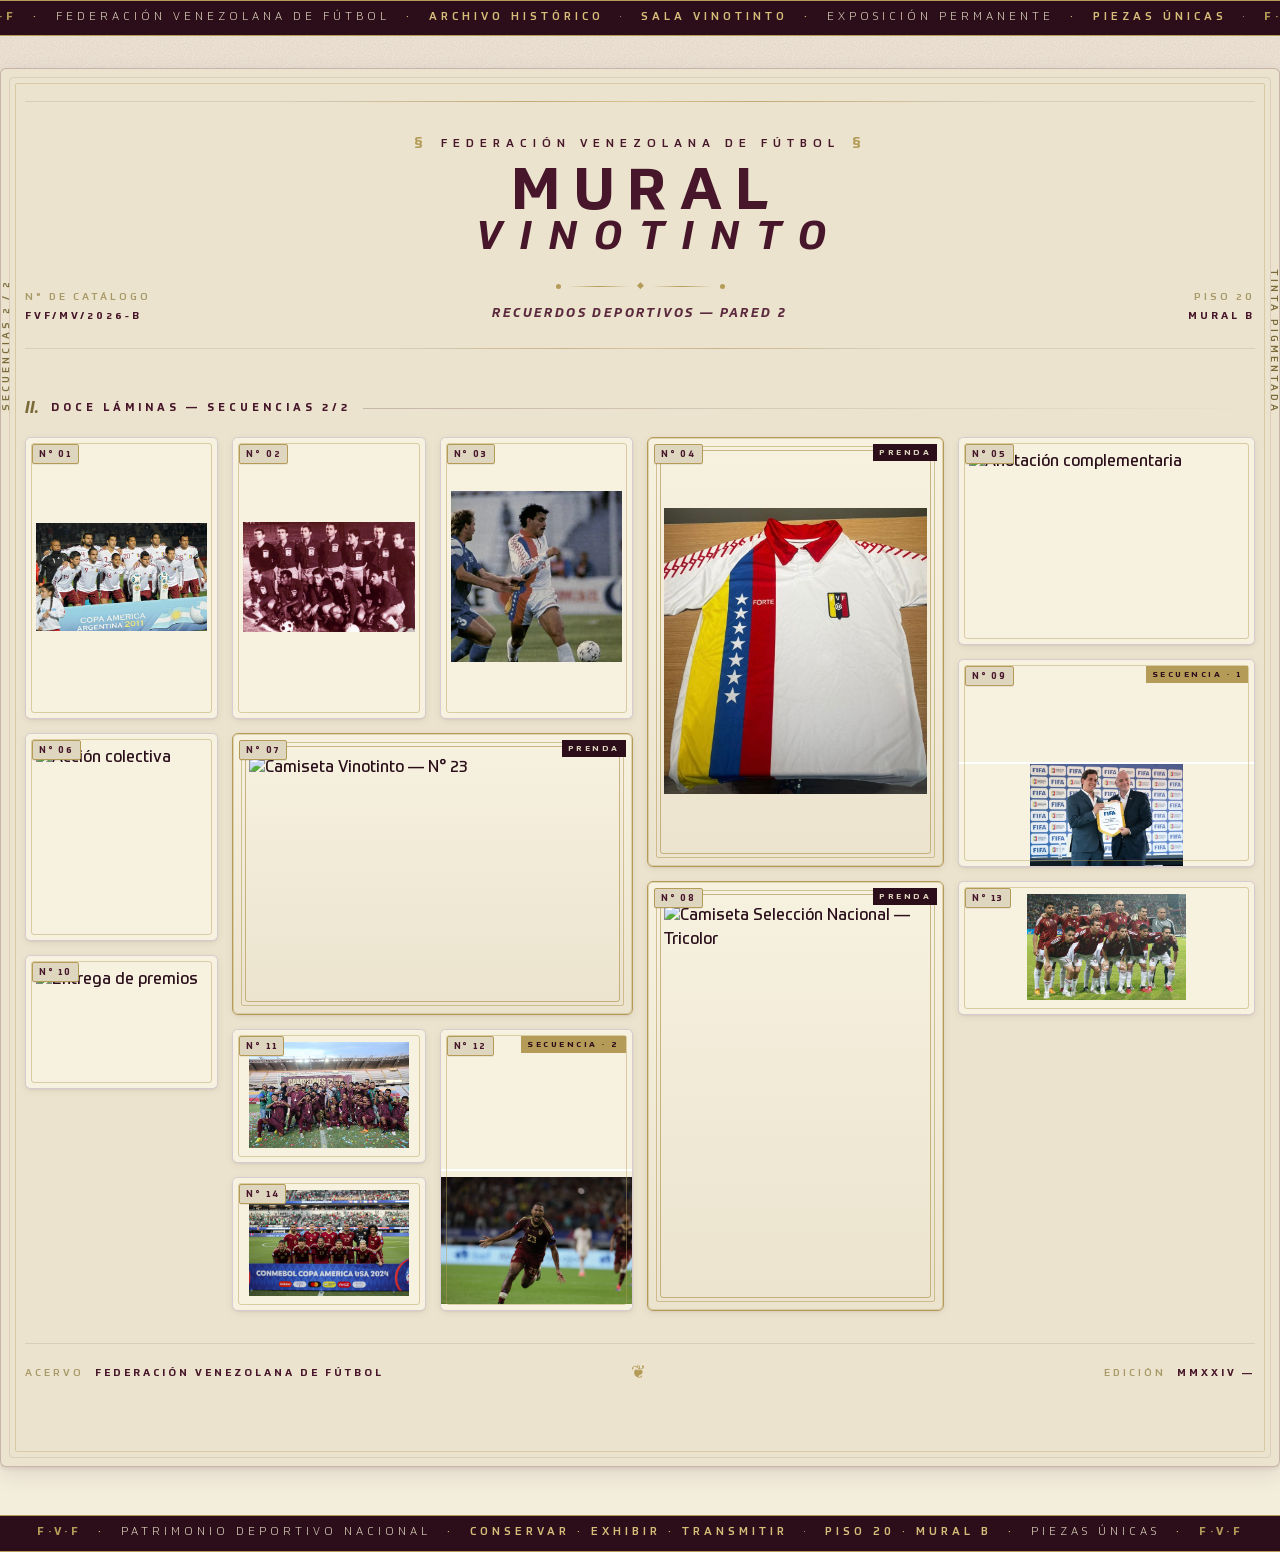
==== commit e87be43d: "Update plate 11: Juegos Indígenas" ====
--- a/index2.html
+++ b/index2.html
@@ -119,9 +119,9 @@
                 <img src="images2/2FOTO5.png" alt="Acción colectiva">
             </figure>
 
-            <figure class="panel panel-7" data-category="events" data-plate="14" data-title="Acción de juego" data-desc="Momento de acción durante un partido oficial de la Selección Nacional.">
-                <span class="plate-number" aria-hidden="true">N°&nbsp;14</span>
-                <img src="images2/2FOTO8.png" alt="Acción de juego">
+            <figure class="panel panel-7" data-category="events" data-plate="11" data-title="Primera edición de los Juegos Indígenas - Puerto Ordaz 2023" data-desc="Registro de la edición inaugural de los Juegos Indígenas organizada por la Federación Venezolana de Fútbol en el estado Bolívar. El certamen, celebrado en octubre de 2023, concluyó con la selección del estado Amazonas como campeón invicto tras imponerse 1-0 ante la delegación del Zulia en la final. Este evento institucionalizó un espacio de competición para los pueblos originarios, integrando el talento deportivo de diversas regiones bajo los estándares federativos y fortaleciendo la identidad cultural dentro de la estructura del fútbol nacional.">
+                <span class="plate-number" aria-hidden="true">N°&nbsp;11</span>
+                <img src="images2/2FOTO8.png" alt="Juegos Indígenas">
             </figure>
 
             <figure class="panel panel-8" data-category="events" data-plate="10" data-title="CONMEBOL Sub-17 de Futsal – Paraguay 2022" data-desc="La Selección Nacional de Venezuela firmó una actuación consagratoria al obtener la medalla de bronce en el certamen continental celebrado en Luque, Paraguay, durante el mes de junio de 2023, luego de la reprogramación del calendario oficial de la confederación. El combinado juvenil demostró un altísimo nivel competitivo a lo largo del torneo, logrando subirse al podio de manera contundente tras golear 5-1 a la delegación de Colombia en el encuentro definitivo por el tercer puesto, un partido donde la Vinotinto impuso su jerarquía táctica y efectividad goleadora desde los primeros minutos del juego.">
@@ -135,8 +135,8 @@
                 <img src="images2/Camiseta10.png" alt="Camiseta Selección Nacional — Tricolor">
             </figure>
 
-            <figure class="panel panel-11" data-category="teams" data-plate="11" data-title="Primera edición de los Juegos Indígenas - Puerto Ordaz 2023" data-desc="Registro de la edición inaugural de los Juegos Indígenas organizada por la Federación Venezolana de Fútbol en el estado Bolívar. El certamen, celebrado en octubre de 2023, concluyó con la selección del estado Amazonas como campeón invicto tras imponerse 1-0 ante la delegación del Zulia en la final. Este evento institucionalizó un espacio de competición para los pueblos originarios, integrando el talento deportivo de diversas regiones bajo los estándares federativos y fortaleciendo la identidad cultural dentro de la estructura del fútbol nacional.">
-                <span class="plate-number" aria-hidden="true">N°&nbsp;11</span>
+            <figure class="panel panel-11" data-category="teams" data-plate="13" data-title="Once Inicial del Clasificatorio al Mundial 2010 · Con presencia de Miguel &quot;Miky&quot; Mea Vitali" data-desc="Once Inicial utilizado en las eliminatorias rumbo a Sudáfrica 2010. Con presencia de Miguel Mea Vitali, directivo de la FVF. En esa selección, brilló &quot;Miky&quot;, un mediocampista reconocido por su precisión en las entregas, su liderazgo y su refinado pie para los tiros libres, cualidades que lo convirtieron en uno de los pilares del proceso clasificatorio bajo la dirección de César Farías. En total, Mea Vitali acumuló 87 partidos internacionales con la Vinotinto, consolidándose como uno de los referentes más importantes de su generación.">
+                <span class="plate-number" aria-hidden="true">N°&nbsp;13</span>
                 <img src="images2/2FOTO11.png" alt="Foto de equipo">
             </figure>
 
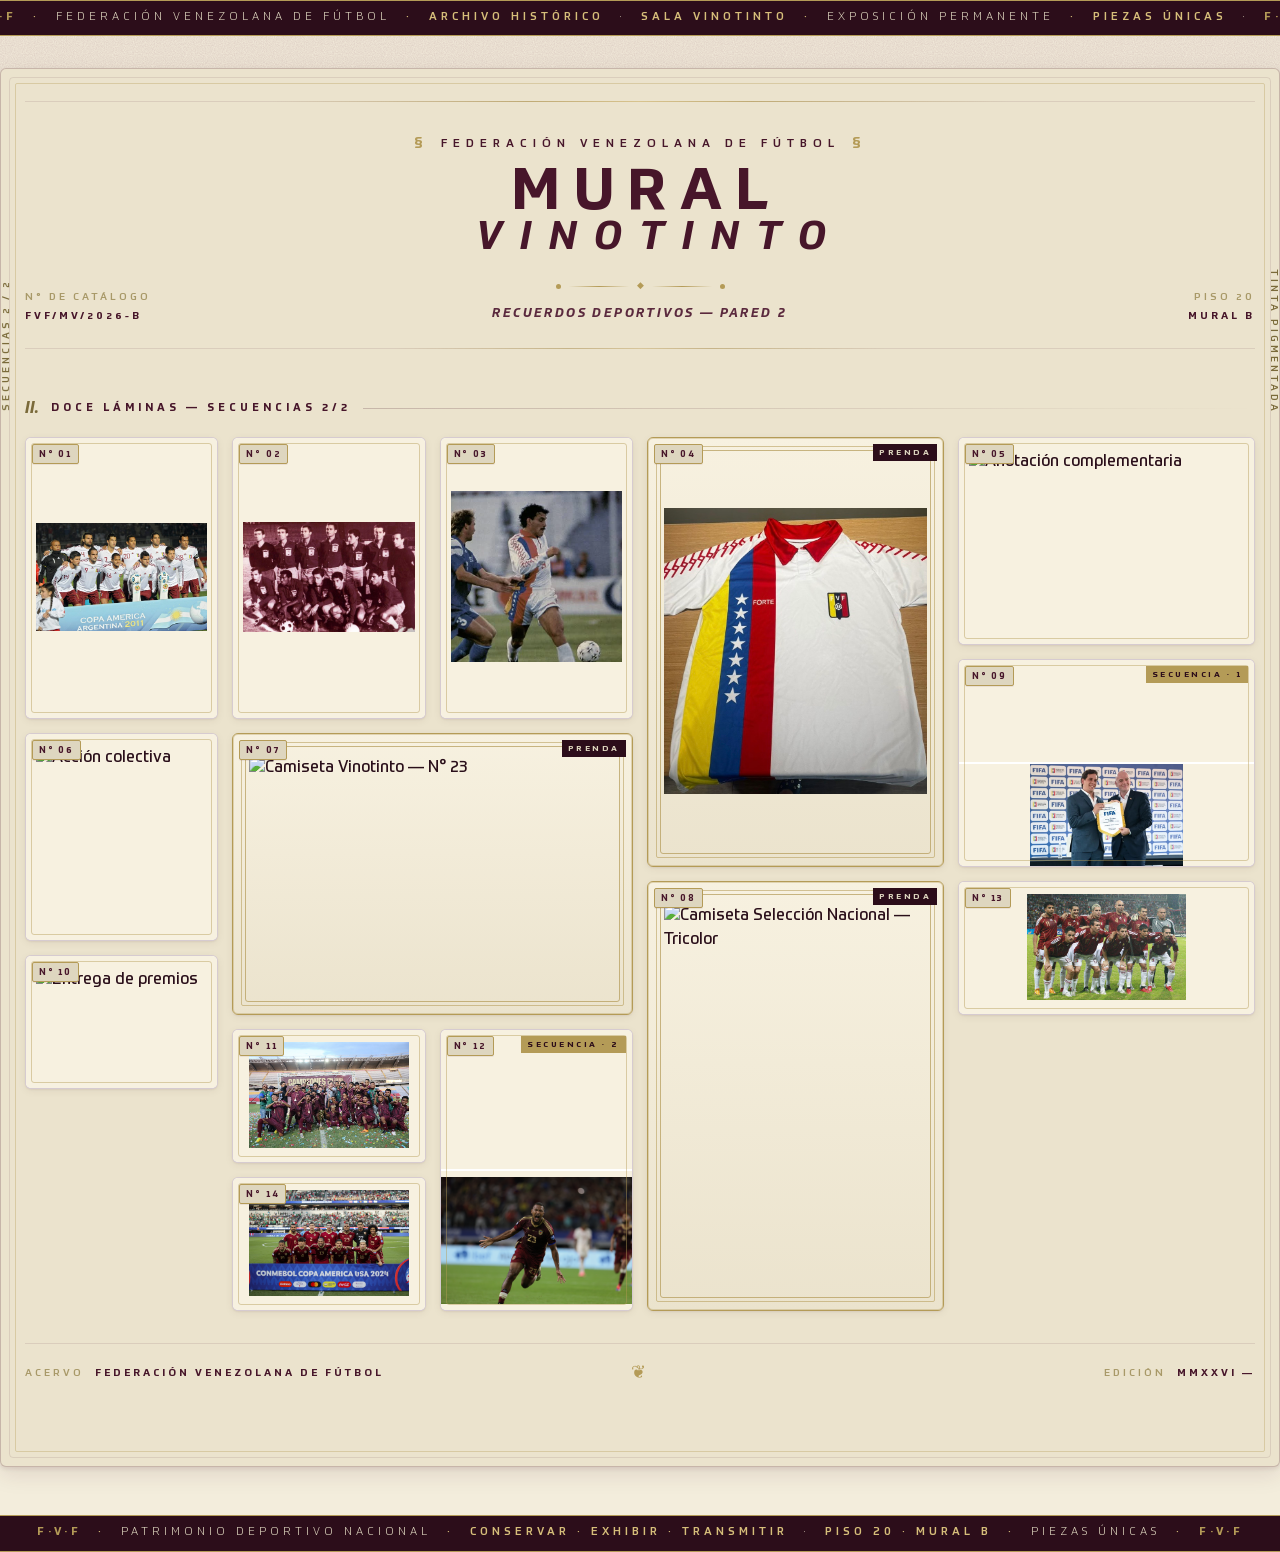
==== commit 6d2bcf47: "Change MMXXIV to MMXXVI in both index files" ====
--- a/index2.html
+++ b/index2.html
@@ -96,12 +96,12 @@
                 <img src="images2/2FOTO2.png" alt="Sede de la FVF">
             </figure>
 
-            <figure class="panel panel-3" data-category="teams" data-plate="03" data-title="José Luis Dolgetta · Máximo Goleador Copa América 1993" data-desc="José Luis Dolgetta Ascanio es el único venezolano en la historia en coronarse como máximo goleador de una Copa América, con 4 goles en la edición de Ecuador 1993, siendo además el máximo anotador histórico de Venezuela en el torneo con 6 goles. Con esos cuatro tantos superó a figuras como Gabriel Batistuta, Iván Zamorano y Adolfo "El Tren" Valencia, jugando apenas 3 partidos ante Ecuador, Uruguay y Estados Unidos. En 2009 fue galardonado por la CONMEBOL por su aporte dentro del campo de juego. Falleció el 31 de octubre de 2023 a los 53 años en Guayaquil, Ecuador, despedido por la FVF como una "leyenda inmortal" cuyo legado perdurará como inspiración para futuras generaciones del fútbol venezolano.">
+            <figure class="panel panel-3" data-category="teams" data-plate="03" data-title="José Luis Dolgetta · Máximo Goleador Copa América 1993" data-desc="José Luis Dolgetta Ascanio es el único venezolano en la historia en coronarse como máximo goleador de una Copa América, con 4 goles en la edición de Ecuador 1993, siendo además el máximo anotador histórico de Venezuela en el torneo con 6 goles. Con esos cuatro tantos superó a figuras como Gabriel Batistuta, Iván Zamorano y Adolfo &quot;El Tren&quot; Valencia, jugando apenas 3 partidos ante Ecuador, Uruguay y Estados Unidos. En 2009 fue galardonado por la CONMEBOL por su aporte dentro del campo de juego. Falleció el 31 de octubre de 2023 a los 53 años en Guayaquil, Ecuador, despedido por la FVF como una &quot;leyenda inmortal&quot; cuyo legado perdurará como inspiración para futuras generaciones del fútbol venezolano.">
                 <span class="plate-number" aria-hidden="true">N°&nbsp;03</span>
                 <img src="images2/2FOTO3.png" alt="Celebración del equipo">
             </figure>
 
-            <figure class="panel panel-4 panel-jersey" data-category="jerseys" data-plate="04" data-title="Anotación complementaria" data-desc="Placa complementaria del mural 2.">
+            <figure class="panel panel-4 panel-jersey" data-category="jerseys" data-plate="04" data-title="José Luis Dolgetta · Máximo Goleador Copa América 1993" data-desc="José Luis Dolgetta Ascanio es el único venezolano en la historia en coronarse como máximo goleador de una Copa América, con 4 goles en la edición de Ecuador 1993, siendo además el máximo anotador histórico de Venezuela en el torneo con 6 goles. Con esos cuatro tantos superó a figuras como Gabriel Batistuta, Iván Zamorano y Adolfo &quot;El Tren&quot; Valencia, jugando apenas 3 partidos ante Ecuador, Uruguay y Estados Unidos. En 2009 fue galardonado por la CONMEBOL por su aporte dentro del campo de juego. Falleció el 31 de octubre de 2023 a los 53 años en Guayaquil, Ecuador, despedido por la FVF como una &quot;leyenda inmortal&quot; cuyo legado perdurará como inspiración para futuras generaciones del fútbol venezolano.">
                 <span class="plate-number" aria-hidden="true">N°&nbsp;04</span>
                 <span class="plate-tag">PRENDA</span>
                 <img src="images2/Camiseta3.jpg" alt="Camiseta histórica">
@@ -129,7 +129,7 @@
                 <img src="images2/2FOTO6.png" alt="Entrega de premios">
             </figure>
 
-            <figure class="panel panel-9 panel-jersey" data-category="jerseys" data-plate="08" data-title="Camiseta Selección Nacional — Tricolor" data-desc="Camiseta oficial de la Selección Nacional de Venezuela con los colores de la bandera nacional.">
+            <figure class="panel panel-9 panel-jersey" data-category="jerseys" data-plate="08" data-title="Máximo Goleador Histórico: Salomón Rondón" data-desc="Durante la edición de la Copa América 2024 en Estados Unidos, Salomón Rondón alcanzó los 7 goles en el historial de este certamen, consolidando su liderazgo estadístico en el encuentro de cuartos de final ante Canadá, en donde marcó un gol inolvidable desde el centro de la cancha. Con este registro, superó la marca de 6 anotaciones que ostentaba José Luis Dolgetta desde 1995. A su vez, el delantero venezolano con un total de 13 goles, Salomón Rondón es el máximo anotador de la Selección Nacional en procesos clasificatorios hacia la Copa Mundial de la FIFA, conseguido en el proceso de eliminatorias mundialistas para USA, MÉXICO CANADÁ 2026. El hito se estableció tras anotar el gol del empate (1-1) frente a Argentina en la ciudad de Maturín el 10 de octubre del 2024, superando el récord previo de 12 tantos establecido por Juan Arango.">
                 <span class="plate-number" aria-hidden="true">N°&nbsp;08</span>
                 <span class="plate-tag">PRENDA</span>
                 <img src="images2/Camiseta10.png" alt="Camiseta Selección Nacional — Tricolor">
@@ -179,7 +179,7 @@
             </div>
             <div class="archive-footer__col archive-footer__col--right">
                 <span class="footer-key">Edición</span>
-                <span class="footer-val">MMXXIV &mdash;</span>
+                <span class="footer-val">MMXXVI &mdash;</span>
             </div>
         </footer>
 
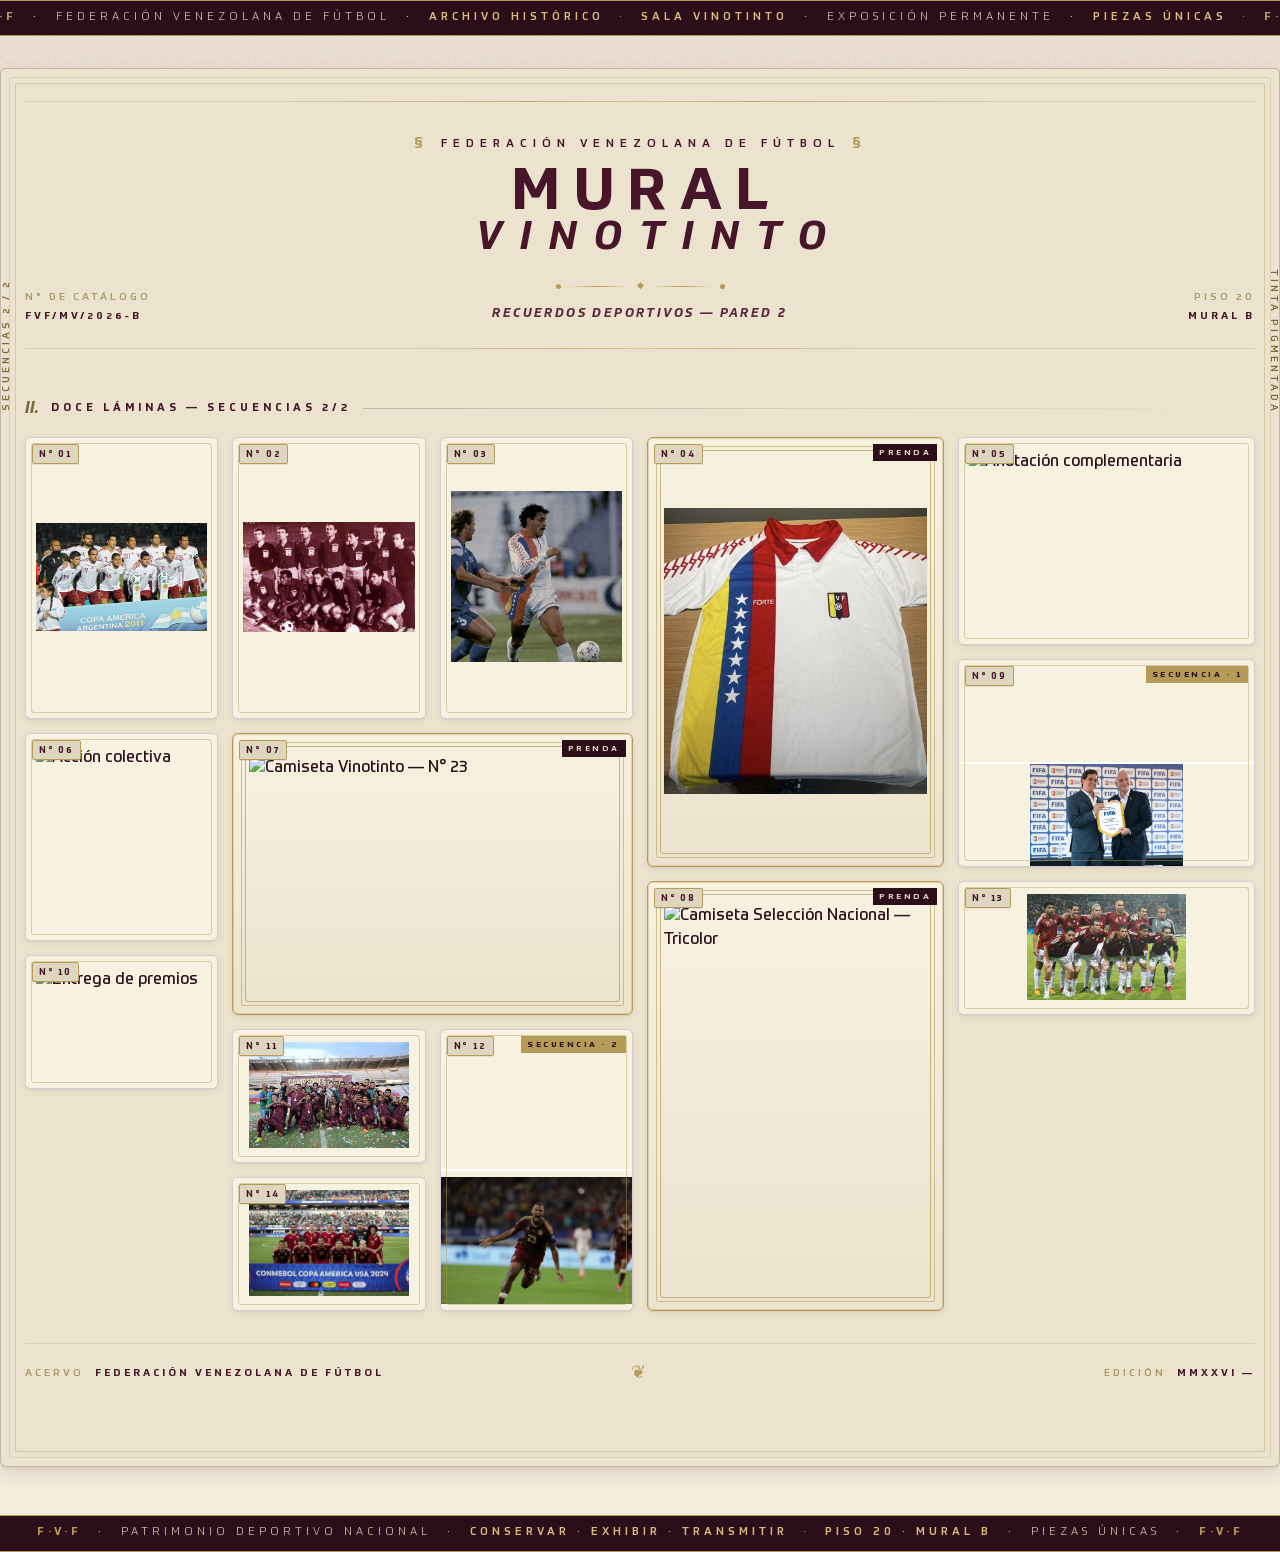
==== commit a24d4d1f: "Optimize images: WebP versions + lazy loading - Compress PNGs (resize to max 1600px wide) - Generate" ====
--- a/index2.html
+++ b/index2.html
@@ -88,56 +88,56 @@
 
             <figure class="panel panel-1" data-category="teams" data-plate="01" data-title="Mejor participación en Copa América – Argentina 2011" data-desc="Bajo la dirección técnica de César Farías, la Selección Nacional absoluta firmó la página más gloriosa de su historia contemporánea al alcanzar, por primera vez, la instancia de semifinales del certamen continental más antiguo del mundo. La histórica campaña de la Vinotinto comenzó con una fase de grupos invicta en el Grupo B, donde sumó un memorable empate ante Brasil (0-0), una victoria frente a Ecuador (1-0) y un electrizante empate contra Paraguay (3-3). El punto cumbre del torneo llegó en los cuartos de final, cuando el combinado nacional superó con jerarquía a la favorita selección de Chile por 2-1 en San Juan, gracias a los goles de Oswaldo Vizcarrondo y Gabriel Cichero. Tras caer heroicamente en las semifinales por la vía de los penales y disputar el partido por el podio, Venezuela culminó con la obtención del cuarto lugar del torneo. Esta histórica posición representa el máximo rendimiento y el techo estadístico de la Vinotinto en la historia de la Copa América, estableciendo un hito sin precedentes de competitividad en la élite del fútbol sudamericano.">
                 <span class="plate-number" aria-hidden="true">N°&nbsp;01</span>
-                <img src="images2/2FOTO1.png" alt="Foto grupal de equipo">
+                <img loading="lazy" src="images2/2FOTO1.png" alt="Foto grupal de equipo">
             </figure>
 
             <figure class="panel panel-2" data-category="stadiums" data-plate="02" data-title="Primera victoria en Copa América – Uruguay 1967" data-desc="El 28 de enero de 1967, la Selección Nacional obtuvo su primera victoria oficial en el certamen continental, hoy conocido como Copa América. El encuentro, disputado en el Estadio Centenario de Montevideo, finalizó con un marcador de 3-0 frente a la delegación de Bolivia. Este resultado representó el ingreso de Venezuela en el registro de triunfos de la confederación y permanece como el hito fundacional de la competitividad internacional del fútbol venezolano en torneos oficiales.">
                 <span class="plate-number" aria-hidden="true">N°&nbsp;02</span>
-                <img src="images2/2FOTO2.png" alt="Sede de la FVF">
+                <img loading="lazy" src="images2/2FOTO2.png" alt="Sede de la FVF">
             </figure>
 
             <figure class="panel panel-3" data-category="teams" data-plate="03" data-title="José Luis Dolgetta · Máximo Goleador Copa América 1993" data-desc="José Luis Dolgetta Ascanio es el único venezolano en la historia en coronarse como máximo goleador de una Copa América, con 4 goles en la edición de Ecuador 1993, siendo además el máximo anotador histórico de Venezuela en el torneo con 6 goles. Con esos cuatro tantos superó a figuras como Gabriel Batistuta, Iván Zamorano y Adolfo &quot;El Tren&quot; Valencia, jugando apenas 3 partidos ante Ecuador, Uruguay y Estados Unidos. En 2009 fue galardonado por la CONMEBOL por su aporte dentro del campo de juego. Falleció el 31 de octubre de 2023 a los 53 años en Guayaquil, Ecuador, despedido por la FVF como una &quot;leyenda inmortal&quot; cuyo legado perdurará como inspiración para futuras generaciones del fútbol venezolano.">
                 <span class="plate-number" aria-hidden="true">N°&nbsp;03</span>
-                <img src="images2/2FOTO3.png" alt="Celebración del equipo">
+                <img loading="lazy" src="images2/2FOTO3.png" alt="Celebración del equipo">
             </figure>
 
             <figure class="panel panel-4 panel-jersey" data-category="jerseys" data-plate="04" data-title="José Luis Dolgetta · Máximo Goleador Copa América 1993" data-desc="José Luis Dolgetta Ascanio es el único venezolano en la historia en coronarse como máximo goleador de una Copa América, con 4 goles en la edición de Ecuador 1993, siendo además el máximo anotador histórico de Venezuela en el torneo con 6 goles. Con esos cuatro tantos superó a figuras como Gabriel Batistuta, Iván Zamorano y Adolfo &quot;El Tren&quot; Valencia, jugando apenas 3 partidos ante Ecuador, Uruguay y Estados Unidos. En 2009 fue galardonado por la CONMEBOL por su aporte dentro del campo de juego. Falleció el 31 de octubre de 2023 a los 53 años en Guayaquil, Ecuador, despedido por la FVF como una &quot;leyenda inmortal&quot; cuyo legado perdurará como inspiración para futuras generaciones del fútbol venezolano.">
                 <span class="plate-number" aria-hidden="true">N°&nbsp;04</span>
                 <span class="plate-tag">PRENDA</span>
-                <img src="images2/Camiseta3.jpg" alt="Camiseta histórica">
+                <img loading="lazy" src="images2/Camiseta3.jpg" alt="Camiseta histórica">
             </figure>
 
             <figure class="panel panel-5" data-category="events" data-plate="05" data-title="Tematización CNAR de Margarita" data-desc="La tematización del Centro Nacional de Alto Rendimiento (CNAR) de Margarita en 2024, bajo el período de Jorge Giménez, se centró en la modernización y potenciación de la identidad, renovando sus instalaciones, con la nueva imagen para consolidarlo como el epicentro de las selecciones nacionales de fútbol en Venezuela.">
                 <span class="plate-number" aria-hidden="true">N°&nbsp;05</span>
-                <img src="images2/2FOTO4.png" alt="Anotación complementaria">
+                <img loading="lazy" src="images2/2FOTO4.png" alt="Anotación complementaria">
             </figure>
 
             <!-- Fila media: fotos -->
 
             <figure class="panel panel-6" data-category="teams" data-plate="06" data-title="Deyna Castellanos · Goleadora Histórica de la Vinotinto Femenina" data-desc="Deyna Castellanos posee el registro como la goleadora histórica de la Selección Nacional absoluta femenina de Venezuela. Su trayectoria en el combinado nacional inició en las categorías formativas, donde formó parte de la delegación local en la obtención de dos campeonatos en los torneos Sudamericanos Sub-17 y en la consecución de dos cuartos lugares en las Copas Mundiales de la FIFA de dicha categoría. Su recorrido en la selección absoluta ha estado caracterizado por el desempeño en la capitanía y la efectividad frente al arco rival. Con una carrera profesional en clubes de ligas europeas y estadounidense, la delantera continúa sumando anotaciones en competencias oficiales y partidos amistosos internacionales en representación del balompié venezolano.">
                 <span class="plate-number" aria-hidden="true">N°&nbsp;06</span>
-                <img src="images2/2FOTO5.png" alt="Acción colectiva">
+                <img loading="lazy" src="images2/2FOTO5.png" alt="Acción colectiva">
             </figure>
 
             <figure class="panel panel-7" data-category="events" data-plate="11" data-title="Primera edición de los Juegos Indígenas - Puerto Ordaz 2023" data-desc="Registro de la edición inaugural de los Juegos Indígenas organizada por la Federación Venezolana de Fútbol en el estado Bolívar. El certamen, celebrado en octubre de 2023, concluyó con la selección del estado Amazonas como campeón invicto tras imponerse 1-0 ante la delegación del Zulia en la final. Este evento institucionalizó un espacio de competición para los pueblos originarios, integrando el talento deportivo de diversas regiones bajo los estándares federativos y fortaleciendo la identidad cultural dentro de la estructura del fútbol nacional.">
                 <span class="plate-number" aria-hidden="true">N°&nbsp;11</span>
-                <img src="images2/2FOTO8.png" alt="Juegos Indígenas">
+                <img loading="lazy" src="images2/2FOTO8.png" alt="Juegos Indígenas">
             </figure>
 
             <figure class="panel panel-8" data-category="events" data-plate="10" data-title="CONMEBOL Sub-17 de Futsal – Paraguay 2022" data-desc="La Selección Nacional de Venezuela firmó una actuación consagratoria al obtener la medalla de bronce en el certamen continental celebrado en Luque, Paraguay, durante el mes de junio de 2023, luego de la reprogramación del calendario oficial de la confederación. El combinado juvenil demostró un altísimo nivel competitivo a lo largo del torneo, logrando subirse al podio de manera contundente tras golear 5-1 a la delegación de Colombia en el encuentro definitivo por el tercer puesto, un partido donde la Vinotinto impuso su jerarquía táctica y efectividad goleadora desde los primeros minutos del juego.">
                 <span class="plate-number" aria-hidden="true">N°&nbsp;10</span>
-                <img src="images2/2FOTO6.png" alt="Entrega de premios">
+                <img loading="lazy" src="images2/2FOTO6.png" alt="Entrega de premios">
             </figure>
 
             <figure class="panel panel-9 panel-jersey" data-category="jerseys" data-plate="08" data-title="Máximo Goleador Histórico: Salomón Rondón" data-desc="Durante la edición de la Copa América 2024 en Estados Unidos, Salomón Rondón alcanzó los 7 goles en el historial de este certamen, consolidando su liderazgo estadístico en el encuentro de cuartos de final ante Canadá, en donde marcó un gol inolvidable desde el centro de la cancha. Con este registro, superó la marca de 6 anotaciones que ostentaba José Luis Dolgetta desde 1995. A su vez, el delantero venezolano con un total de 13 goles, Salomón Rondón es el máximo anotador de la Selección Nacional en procesos clasificatorios hacia la Copa Mundial de la FIFA, conseguido en el proceso de eliminatorias mundialistas para USA, MÉXICO CANADÁ 2026. El hito se estableció tras anotar el gol del empate (1-1) frente a Argentina en la ciudad de Maturín el 10 de octubre del 2024, superando el récord previo de 12 tantos establecido por Juan Arango.">
                 <span class="plate-number" aria-hidden="true">N°&nbsp;08</span>
                 <span class="plate-tag">PRENDA</span>
-                <img src="images2/Camiseta10.png" alt="Camiseta Selección Nacional — Tricolor">
+                <img loading="lazy" src="images2/Camiseta10.png" alt="Camiseta Selección Nacional — Tricolor">
             </figure>
 
             <figure class="panel panel-11" data-category="teams" data-plate="13" data-title="Once Inicial del Clasificatorio al Mundial 2010 · Con presencia de Miguel &quot;Miky&quot; Mea Vitali" data-desc="Once Inicial utilizado en las eliminatorias rumbo a Sudáfrica 2010. Con presencia de Miguel Mea Vitali, directivo de la FVF. En esa selección, brilló &quot;Miky&quot;, un mediocampista reconocido por su precisión en las entregas, su liderazgo y su refinado pie para los tiros libres, cualidades que lo convirtieron en uno de los pilares del proceso clasificatorio bajo la dirección de César Farías. En total, Mea Vitali acumuló 87 partidos internacionales con la Vinotinto, consolidándose como uno de los referentes más importantes de su generación.">
                 <span class="plate-number" aria-hidden="true">N°&nbsp;13</span>
-                <img src="images2/2FOTO11.png" alt="Foto de equipo">
+                <img loading="lazy" src="images2/2FOTO11.png" alt="Foto de equipo">
             </figure>
 
             <!-- Fila inferior: stacks y fotos -->
@@ -158,13 +158,13 @@
 
             <figure class="panel panel-14" data-category="events" data-plate="14" data-title="Mejor participación Copa América 2024 en Fase de Grupos - Estados Unidos 2024" data-desc="Mejor campaña de la Vinotinto absoluta en Copa América en fase de grupos. En este torneo, la Vinotinto logró por primera vez en su historia un puntaje ideal, batiendo a Ecuador (2-1), México (1-0) y a Jamaica (3-0), obteniendo 9 puntos de 9 posibles al ganar sus tres encuentros correspondientes al Grupo B.">
                 <span class="plate-number" aria-hidden="true">N°&nbsp;14</span>
-                <img src="images2/2FOTO9.png" alt="Momento de juego">
+                <img loading="lazy" src="images2/2FOTO9.png" alt="Momento de juego">
             </figure>
 
             <figure class="panel panel-15 panel-jersey" data-category="jerseys" data-plate="07" data-title="Camiseta Vinotinto — N° 23" data-desc="Camiseta vinotinto de la Selección Nacional con el número 23, utilizada en competiciones oficiales.">
                 <span class="plate-number" aria-hidden="true">N°&nbsp;07</span>
                 <span class="plate-tag">PRENDA</span>
-                <img src="images2/Camiseta5.png" alt="Camiseta Vinotinto — N° 23">
+                <img loading="lazy" src="images2/Camiseta5.png" alt="Camiseta Vinotinto — N° 23">
             </figure>
 
         </div>
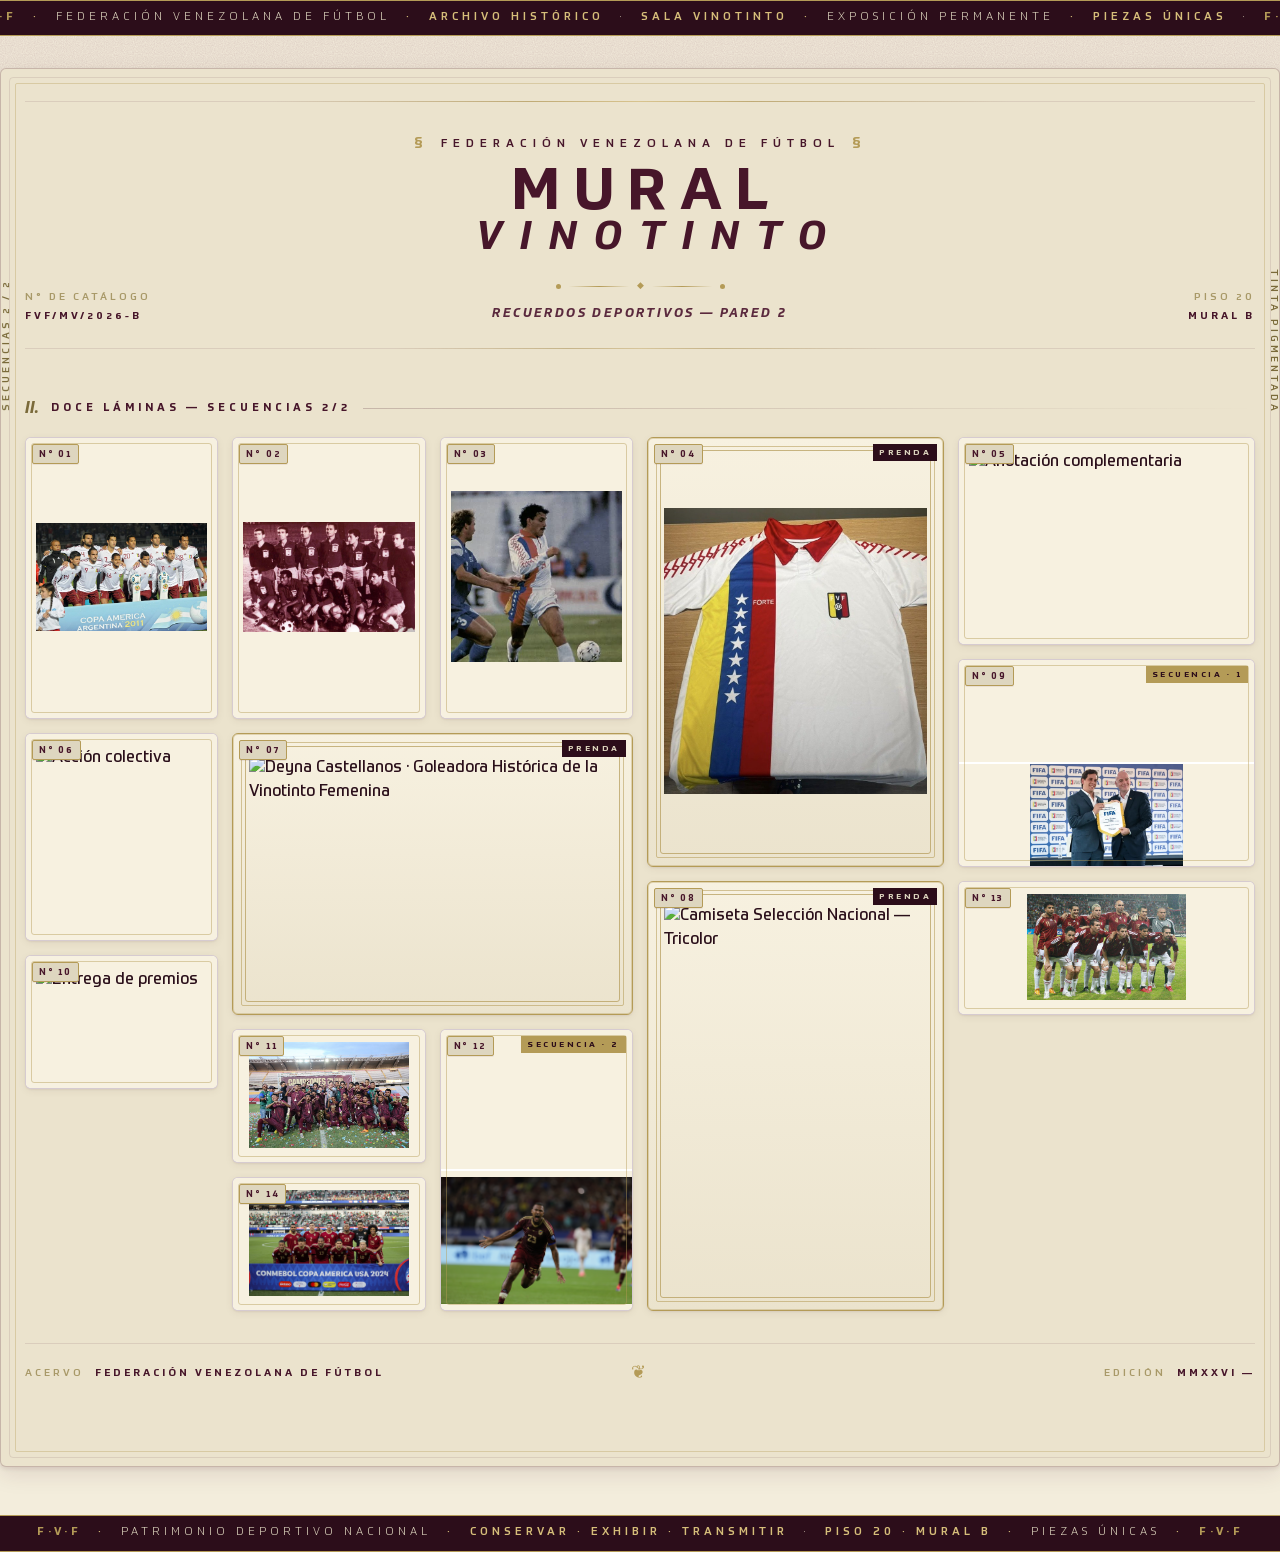
==== commit 68cfcfff: "Update plate 7: Deyna Castellanos · Goleadora Histórica" ====
--- a/index2.html
+++ b/index2.html
@@ -161,10 +161,10 @@
                 <img loading="lazy" src="images2/2FOTO9.png" alt="Momento de juego">
             </figure>
 
-            <figure class="panel panel-15 panel-jersey" data-category="jerseys" data-plate="07" data-title="Camiseta Vinotinto — N° 23" data-desc="Camiseta vinotinto de la Selección Nacional con el número 23, utilizada en competiciones oficiales.">
+            <figure class="panel panel-15 panel-jersey" data-category="jerseys" data-plate="07" data-title="Deyna Castellanos · Goleadora Histórica de la Vinotinto Femenina" data-desc="Deyna Castellanos posee el registro como la goleadora histórica de la Selección Nacional absoluta femenina de Venezuela. Su trayectoria en el combinado nacional inició en las categorías formativas, donde formó parte de la delegación local en la obtención de dos campeonatos en los torneos Sudamericanos Sub-17 y en la consecución de dos cuartos lugares en las Copas Mundiales de la FIFA de dicha categoría. Su recorrido en la selección absoluta ha estado caracterizado por el desempeño en la capitanía y la efectividad frente al arco rival. Con una carrera profesional en clubes de ligas europeas y estadounidense, la delantera continúa sumando anotaciones en competencias oficiales y partidos amistosos internacionales en representación del balompié venezolano.">
                 <span class="plate-number" aria-hidden="true">N°&nbsp;07</span>
                 <span class="plate-tag">PRENDA</span>
-                <img loading="lazy" src="images2/Camiseta5.png" alt="Camiseta Vinotinto — N° 23">
+                <img loading="lazy" src="images2/Camiseta5.png" alt="Deyna Castellanos · Goleadora Histórica de la Vinotinto Femenina">
             </figure>
 
         </div>
@@ -205,13 +205,16 @@
 
 <div class="lightbox" id="lightbox" role="dialog" aria-modal="true" aria-hidden="true">
     <button class="lightbox-close" id="lightboxClose" aria-label="Cerrar vista ampliada">&times;</button>
+    <button class="lightbox-nav lightbox-nav--prev" id="lightboxPrev" aria-label="Imagen anterior">&#8249;</button>
+    <button class="lightbox-nav lightbox-nav--next" id="lightboxNext" aria-label="Imagen siguiente">&#8250;</button>
     <figure class="lightbox-content">
         <div class="lightbox-frame">
             <span class="lightbox-plate" id="lightboxPlate"></span>
             <img id="lightboxImg" src="" alt="">
+            <span class="lightbox-counter" id="lightboxCounter"></span>
         </div>
         <figcaption>
-            <p class="lightbox-eyebrow" id="lightboxEyebrow">Placa del archivo</p>
+            <p class="lightbox-eyebrow" id="lightboxEyebrow"></p>
             <h2 id="lightboxTitle"></h2>
             <p id="lightboxDesc"></p>
         </figcaption>
--- a/styles2.css
+++ b/styles2.css
@@ -738,6 +738,56 @@
     transform: rotate(90deg);
     color: var(--oro-claro);
 }
+
+/* Navegación de lightbox (secuencias) */
+.lightbox-nav {
+    position: absolute;
+    top: 50%;
+    transform: translateY(-50%);
+    font-size: 2.4rem;
+    color: var(--oro-claro);
+    width: 52px;
+    height: 52px;
+    display: flex;
+    align-items: center;
+    justify-content: center;
+    border-radius: 50%;
+    background: rgba(28, 13, 26, 0.6);
+    border: 1px solid var(--oro);
+    transition: background 0.25s ease, transform 0.3s ease, border-color 0.25s ease;
+    line-height: 1;
+    z-index: 1001;
+    font-family: var(--font-display);
+}
+.lightbox-nav--prev { left: 24px; }
+.lightbox-nav--next { right: 24px; }
+.lightbox-nav:hover {
+    background: var(--vino);
+    border-color: var(--oro-claro);
+    color: var(--oro-claro);
+}
+.lightbox-nav--prev:hover { transform: translateY(-50%) translateX(-3px); }
+.lightbox-nav--next:hover { transform: translateY(-50%) translateX(3px); }
+.lightbox-nav[hidden] { display: none; }
+
+.lightbox-counter {
+    position: absolute;
+    bottom: -14px;
+    left: 50%;
+    transform: translateX(-50%);
+    background: var(--vino-oscuro);
+    color: var(--oro-claro);
+    font-family: var(--font-display);
+    font-size: 0.65rem;
+    letter-spacing: 3px;
+    text-transform: uppercase;
+    padding: 4px 14px;
+    z-index: 2;
+    font-weight: 700;
+    border: 1px solid var(--oro);
+    border-radius: 2px;
+}
+.lightbox-counter[hidden] { display: none; }
 
 /* ============================================
    ANIMACIONES
